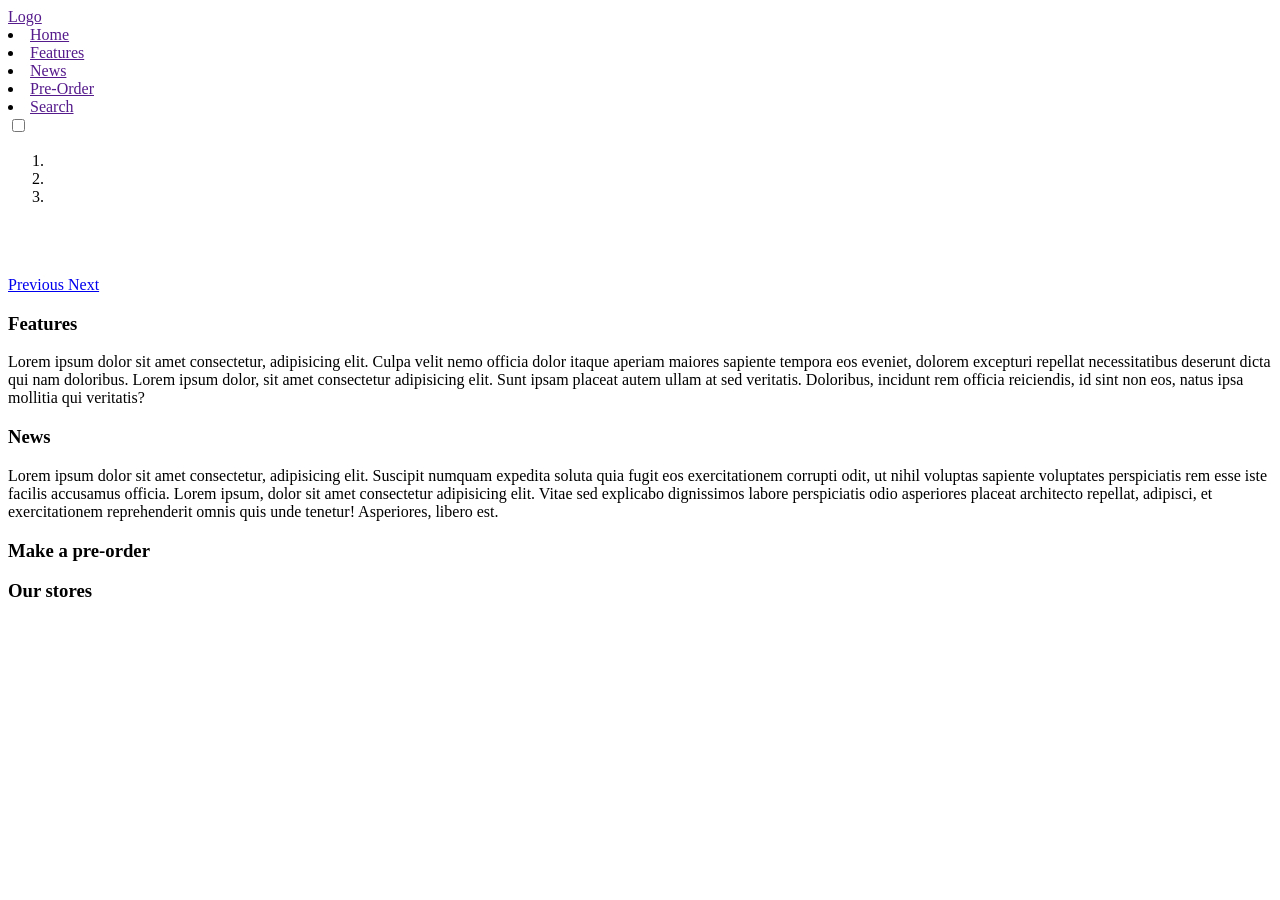
==== CSSBootHomework/index.html @ a09dc95c "trash deleted" ====
﻿<!DOCTYPE html>
<html lang="en">
<head>
	<meta charset="UTF-8">
	<meta name="viewport" content="width=device-width, initial-scale=1.0">
	<meta http-equiv="X-UA-Compatible" content="ie=edge">
	<link rel="stylesheet" href="../../wwwroot/lib/bootstrap-4.3.1-dist/css/bootstrap.min.css">
	<link rel="stylesheet" href="../../wwwroot/css/site.css">
	<title>Document</title>
</head>
<body>
	<div class="header">
		<a href="" class="logo">Logo</a>
		<nav class="mmenu">
			<li><a href="">Home</a></li>
			<li><a href="">Features</a></li>
			<li><a href="">News</a></li>
			<li><a href="">Pre-Order</a></li>
			<li><a href="">Search</a></li>
			<label class="switch">
				<input type="checkbox">
				<span class="slider round"></span>
			</label>
		</nav>
	</div>

	<div class="main">
		<div id="carousel1" class="carousel slide" data-ride="carousel">
			<ol class="carousel-indicators">
				<li data-target="#carousel1" data-slide-to="0" class="active"></li>
				<li data-target="#carousel1" data-slide-to="1"></li>
				<li data-target="#carousel1" data-slide-to="2"></li>
			</ol>
			<div class="carousel-inner">
				<div class="carousel-item active">
					<img class="d-block w-100" src="../../wwwroot/images/1.jpg" alt="">
				</div>
				<div class="carousel-item">
					<img class="d-block w-100" src="../../wwwroot/images/2.jpg" alt="">
				</div>
				<div class="carousel-item">
					<img class="d-block w-100" src="../../wwwroot/images/3.jpg" alt="">
				</div>
			</div>
			<a class="carousel-control-prev" href="#carousel1" role="button" data-slide="prev">
				<span class="carousel-control-prev-icon" aria-hidden="true"></span>
				<span class="sr-only">Previous</span>
			</a>
			<a class="carousel-control-next" href="#carousel1" role="button" data-slide="next">
				<span class="carousel-control-next-icon" aria-hidden="true"></span>
				<span class="sr-only">Next</span>
			</a>
		</div>

		<div class="wrapper">
			<div class="block l-block">
				<h3 class="caption">Features</h3>
				<p class="text">Lorem ipsum dolor sit amet consectetur, adipisicing elit. Culpa velit nemo officia dolor itaque aperiam maiores sapiente tempora eos eveniet, dolorem excepturi repellat necessitatibus deserunt dicta qui nam doloribus. Lorem ipsum dolor, sit amet consectetur adipisicing elit. Sunt ipsam placeat autem ullam at sed veritatis. Doloribus, incidunt rem officia reiciendis, id sint non eos, natus ipsa mollitia qui veritatis?</p>
			</div>
			
			<div class="block d-block">
				<h3 class="caption">News</h3>
				<p class="text">Lorem ipsum dolor sit amet consectetur, adipisicing elit. Suscipit numquam expedita soluta quia fugit eos exercitationem corrupti odit, ut nihil voluptas sapiente voluptates perspiciatis rem esse iste facilis accusamus officia. Lorem ipsum, dolor sit amet consectetur adipisicing elit. Vitae sed explicabo dignissimos labore perspiciatis odio asperiores placeat architecto repellat, adipisci, et exercitationem reprehenderit omnis quis unde tenetur! Asperiores, libero est.</p>
			</div>
			
			<div class="block l-block">
				<h3 class="caption">Make a pre-order</h3>
				
			</div>
			
			<div class="block l-block">
				<h3 class="caption">Our stores</h3>
				
			</div>
		</div>
	</div>
	<div class="footer">
		<div class="wrapper">
			<a href="" class="totop"></a>
			<p class="copyright"></p>
		</div>
	</div>
</body>
	<script src="../../wwwroot/lib/jquery/dist/jquery-3.3.1.min.js"></script>
	<script src="../../wwwroot/lib/bootstrap-4.3.1-dist/js/bootstrap.min.js"></script>
	<script src="../../wwwroot/js/site.js"></script>
</html>
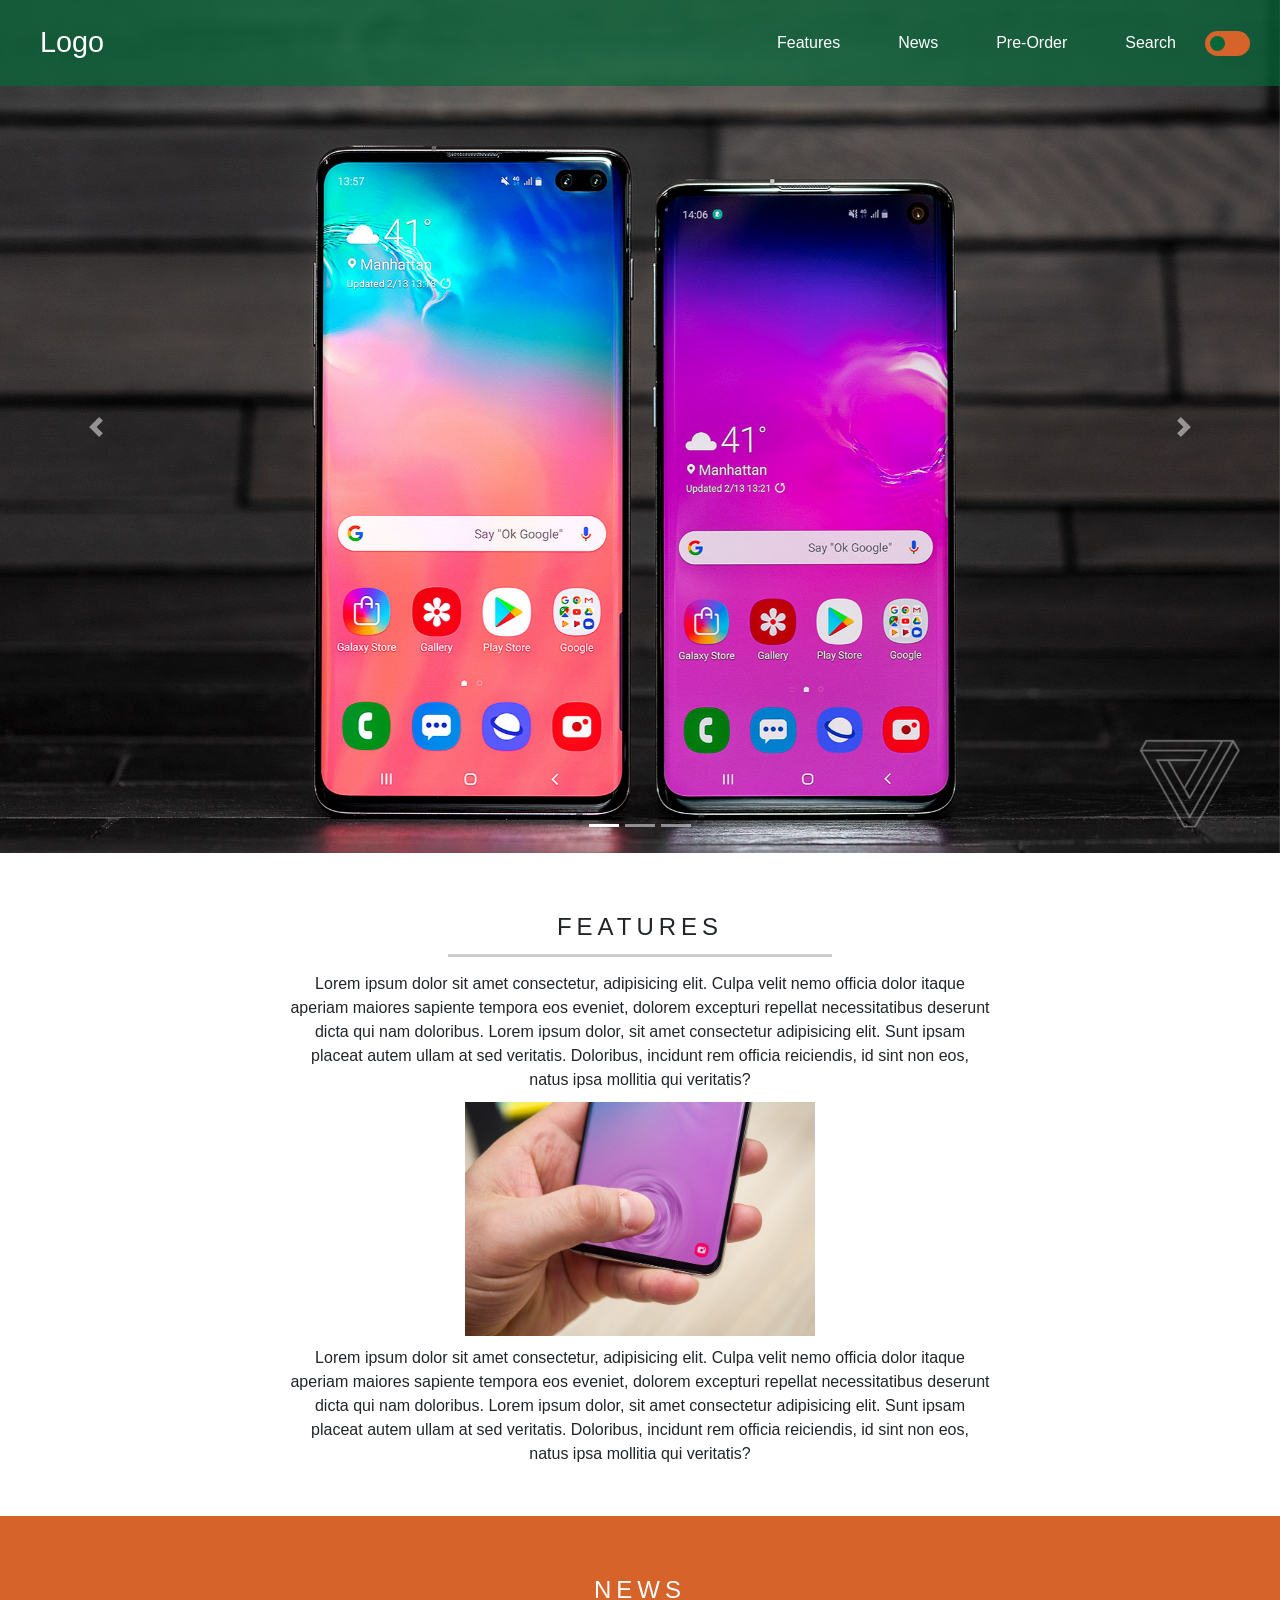
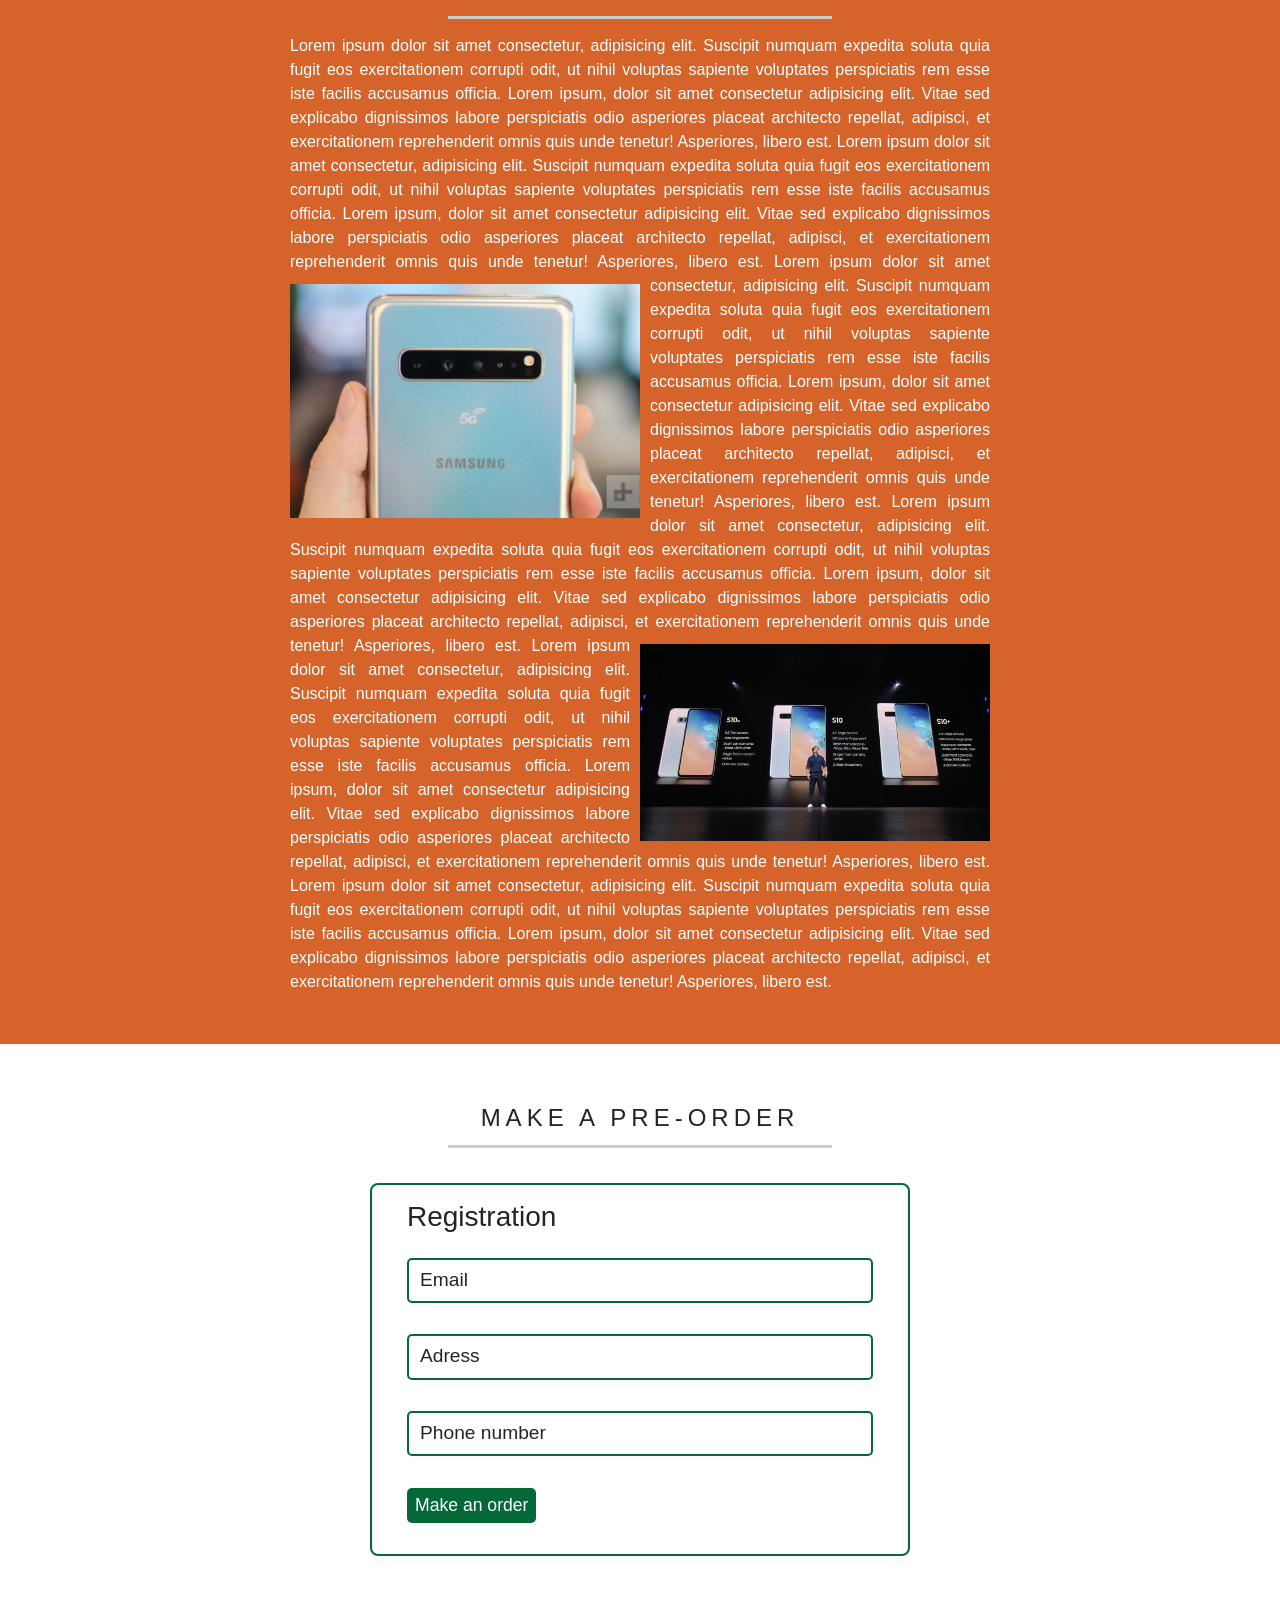
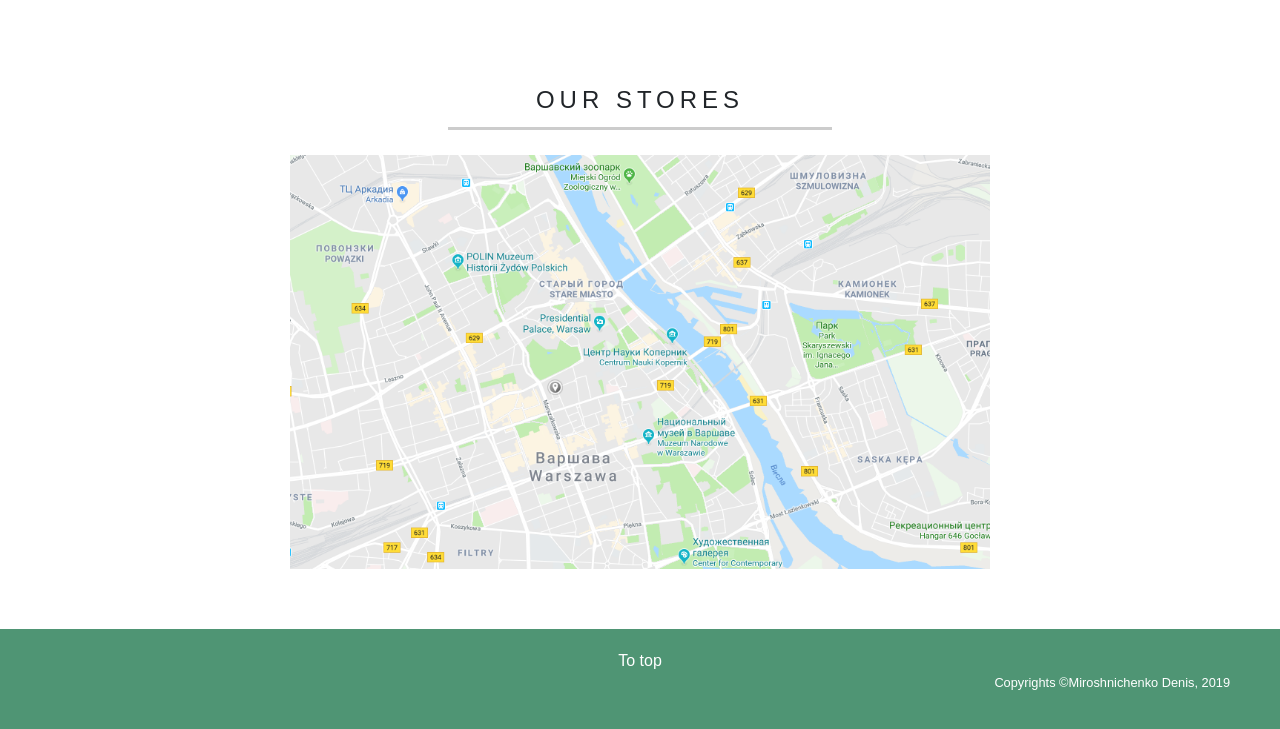
==== commit f0ad93cc: "last changes" ====
--- a/CSSBootHomework/index.html
+++ b/CSSBootHomework/index.html
@@ -4,24 +4,25 @@
 	<meta charset="UTF-8">
 	<meta name="viewport" content="width=device-width, initial-scale=1.0">
 	<meta http-equiv="X-UA-Compatible" content="ie=edge">
-	<link rel="stylesheet" href="../../wwwroot/lib/bootstrap-4.3.1-dist/css/bootstrap.min.css">
-	<link rel="stylesheet" href="../../wwwroot/css/site.css">
+	<link rel="stylesheet" href="./wwwroot/lib/bootstrap-4.3.1-dist/css/bootstrap.min.css">
+	<link rel="stylesheet" href="./wwwroot/css/site.css">
 	<title>Document</title>
 </head>
-<body>
-	<div class="header">
+<body data-spy="scroll" data-target="#mmenu" data-offset=0>
+	<a name="#top"></a>
+	
+	<input type="checkbox" id="themeswapper">
+	<label class="switch" for="themeswapper">
+		<span class="slider round"></span>
+	</label>
+	<div class="header theme-1">
 		<a href="" class="logo">Logo</a>
-		<nav class="mmenu">
-			<li><a href="">Home</a></li>
-			<li><a href="">Features</a></li>
-			<li><a href="">News</a></li>
-			<li><a href="">Pre-Order</a></li>
-			<li><a href="">Search</a></li>
-			<label class="switch">
-				<input type="checkbox">
-				<span class="slider round"></span>
-			</label>
-		</nav>
+		<ul class="nav nav-pills" id="mmenu">
+			<li class="nav-item"><a class="nav-link" href="#features">Features</a></li>
+			<li class="nav-item"><a class="nav-link" href="#news">News</a></li>
+			<li class="nav-item"><a class="nav-link" href="#preorder">Pre-Order</a></li>
+			<li class="nav-item"><a class="nav-link disable" href="#">Search</a></li>
+		</ul>
 	</div>
 
 	<div class="main">
@@ -33,13 +34,13 @@
 			</ol>
 			<div class="carousel-inner">
 				<div class="carousel-item active">
-					<img class="d-block w-100" src="../../wwwroot/images/1.jpg" alt="">
+					<img class="d-block w-100" src="./wwwroot/images/1.jpg" alt="">
 				</div>
 				<div class="carousel-item">
-					<img class="d-block w-100" src="../../wwwroot/images/2.jpg" alt="">
+					<img class="d-block w-100" src="./wwwroot/images/2.jpg" alt="">
 				</div>
 				<div class="carousel-item">
-					<img class="d-block w-100" src="../../wwwroot/images/3.jpg" alt="">
+					<img class="d-block w-100" src="./wwwroot/images/3.jpg" alt="">
 				</div>
 			</div>
 			<a class="carousel-control-prev" href="#carousel1" role="button" data-slide="prev">
@@ -53,35 +54,62 @@
 		</div>
 
 		<div class="wrapper">
-			<div class="block l-block">
+			<div class="block l-block" id="features">
 				<h3 class="caption">Features</h3>
+				<p class="text">Lorem ipsum dolor sit amet consectetur, adipisicing elit. Culpa velit nemo officia dolor itaque aperiam maiores sapiente tempora eos eveniet, dolorem excepturi repellat necessitatibus deserunt dicta qui nam doloribus. Lorem ipsum dolor, sit amet consectetur adipisicing elit. Sunt ipsam placeat autem ullam at sed veritatis. Doloribus, incidunt rem officia reiciendis, id sint non eos, natus ipsa mollitia qui veritatis?</p>
+				<img src="./wwwroot/images/5.jpg" alt="" class="img">
 				<p class="text">Lorem ipsum dolor sit amet consectetur, adipisicing elit. Culpa velit nemo officia dolor itaque aperiam maiores sapiente tempora eos eveniet, dolorem excepturi repellat necessitatibus deserunt dicta qui nam doloribus. Lorem ipsum dolor, sit amet consectetur adipisicing elit. Sunt ipsam placeat autem ullam at sed veritatis. Doloribus, incidunt rem officia reiciendis, id sint non eos, natus ipsa mollitia qui veritatis?</p>
 			</div>
 			
-			<div class="block d-block">
+			<div class="block d-block theme-2" id="news">
 				<h3 class="caption">News</h3>
-				<p class="text">Lorem ipsum dolor sit amet consectetur, adipisicing elit. Suscipit numquam expedita soluta quia fugit eos exercitationem corrupti odit, ut nihil voluptas sapiente voluptates perspiciatis rem esse iste facilis accusamus officia. Lorem ipsum, dolor sit amet consectetur adipisicing elit. Vitae sed explicabo dignissimos labore perspiciatis odio asperiores placeat architecto repellat, adipisci, et exercitationem reprehenderit omnis quis unde tenetur! Asperiores, libero est.</p>
+				<p class="text">Lorem ipsum dolor sit amet consectetur, adipisicing elit. Suscipit numquam expedita soluta quia fugit eos exercitationem corrupti odit, ut nihil voluptas sapiente voluptates perspiciatis rem esse iste facilis accusamus officia. Lorem ipsum, dolor sit amet consectetur adipisicing elit. Vitae sed explicabo dignissimos labore perspiciatis odio asperiores placeat architecto repellat, adipisci, et exercitationem reprehenderit omnis quis unde tenetur! Asperiores, libero est. Lorem ipsum dolor sit amet consectetur, adipisicing elit. Suscipit numquam expedita soluta quia fugit eos exercitationem corrupti odit, ut nihil voluptas sapiente voluptates perspiciatis rem esse iste facilis accusamus officia. Lorem ipsum, dolor sit amet consectetur adipisicing elit. Vitae sed explicabo dignissimos labore perspiciatis odio asperiores placeat architecto repellat, adipisci, et exercitationem reprehenderit omnis quis unde tenetur! Asperiores, libero est.
+				<img src="./wwwroot/images/4.jpg" alt="" class="img left">
+				Lorem ipsum dolor sit amet consectetur, adipisicing elit. Suscipit numquam expedita soluta quia fugit eos exercitationem corrupti odit, ut nihil voluptas sapiente voluptates perspiciatis rem esse iste facilis accusamus officia. Lorem ipsum, dolor sit amet consectetur adipisicing elit. Vitae sed explicabo dignissimos labore perspiciatis odio asperiores placeat architecto repellat, adipisci, et exercitationem reprehenderit omnis quis unde tenetur! Asperiores, libero est. Lorem ipsum dolor sit amet consectetur, adipisicing elit. Suscipit numquam expedita soluta quia fugit eos exercitationem corrupti odit, ut nihil voluptas sapiente voluptates perspiciatis rem esse iste facilis accusamus officia. Lorem ipsum, dolor sit amet consectetur adipisicing elit. Vitae sed explicabo dignissimos labore perspiciatis odio asperiores placeat architecto repellat, adipisci, et exercitationem reprehenderit omnis quis unde tenetur! Asperiores, libero est.
+				<img src="./wwwroot/images/6.jpg" alt="" class="img right">
+				Lorem ipsum dolor sit amet consectetur, adipisicing elit. Suscipit numquam expedita soluta quia fugit eos exercitationem corrupti odit, ut nihil voluptas sapiente voluptates perspiciatis rem esse iste facilis accusamus officia. Lorem ipsum, dolor sit amet consectetur adipisicing elit. Vitae sed explicabo dignissimos labore perspiciatis odio asperiores placeat architecto repellat, adipisci, et exercitationem reprehenderit omnis quis unde tenetur! Asperiores, libero est. Lorem ipsum dolor sit amet consectetur, adipisicing elit. Suscipit numquam expedita soluta quia fugit eos exercitationem corrupti odit, ut nihil voluptas sapiente voluptates perspiciatis rem esse iste facilis accusamus officia. Lorem ipsum, dolor sit amet consectetur adipisicing elit. Vitae sed explicabo dignissimos labore perspiciatis odio asperiores placeat architecto repellat, adipisci, et exercitationem reprehenderit omnis quis unde tenetur! Asperiores, libero est. </p>
 			</div>
 			
-			<div class="block l-block">
+			<div class="block l-block" id="preorder">
 				<h3 class="caption">Make a pre-order</h3>
-				
+				<form>
+						<div class="formlabel">
+							<h3>Registration</h3>
+						</div>
+						<div class="form-group-handler">
+							<div class="form-group">
+								<input placeholder=" " required pattern="[a-z0-9._%+-]+@@[a-z0-9.-]+\.[a-z]{2,3}$" type="text" name="Email" />
+								<label for="Email">Email</label>
+							</div>
+							<div class="form-group">
+								<input placeholder=" " required type="text" name="adress" />
+								<label for="adress">Adress</label>
+							</div>
+							<div class="form-group">
+								<input placeholder=" " required pattern="+(0-9){12}" type="text" name="phone" />
+								<label for="phone">Phone number</label>
+							</div>
+							<div class="form-group">
+								<input type="submit" value="Make an order" />
+							</div>
+						</div>
+				</form>
 			</div>
 			
-			<div class="block l-block">
+			<div class="block l-block" id="search">
 				<h3 class="caption">Our stores</h3>
-				
+				<img src="./wwwroot/images/1.PNG" alt="" class="img">
 			</div>
 		</div>
 	</div>
-	<div class="footer">
+	<div class="footer theme-1">
 		<div class="wrapper">
-			<a href="" class="totop"></a>
-			<p class="copyright"></p>
+		<a href="#top" class="totop">To top</a>
+		<p class="copy">Copyrights &copyMiroshnichenko Denis, 2019</p>
 		</div>
 	</div>
 </body>
-	<script src="../../wwwroot/lib/jquery/dist/jquery-3.3.1.min.js"></script>
-	<script src="../../wwwroot/lib/bootstrap-4.3.1-dist/js/bootstrap.min.js"></script>
-	<script src="../../wwwroot/js/site.js"></script>
+	<script src="./wwwroot/lib/jquery/dist/jquery-3.3.1.min.js"></script>
+	<script src="./wwwroot/lib/bootstrap-4.3.1-dist/js/bootstrap.min.js"></script>
+	<script src="./wwwroot/js/site.js"></script>
 </html>
--- a/CSSBootHomework/wwwroot/css/site.css
+++ b/CSSBootHomework/wwwroot/css/site.css
@@ -0,0 +1,346 @@
+body {
+  overflow-y: scroll;
+}
+
+body, html {
+  margin: 0;
+  padding: 0;
+  scroll-behavior: smooth;
+}
+
+body a, html a {
+  text-decoration: none;
+  color: #fff;
+}
+
+body a:hover, html a:hover {
+  text-decoration: none;
+  color: #000;
+}
+
+body li, html li {
+  list-style-type: none;
+}
+
+body .invisible, html .invisible {
+  visibility: hidden;
+}
+
+.theme-1 {
+  background-color: rgba(5, 104, 57, 0.7);
+  -webkit-transition: 1s;
+  transition: 1s;
+}
+
+.theme-2 {
+  background-color: #d5632a;
+  -webkit-transition: 1s;
+  transition: 1s;
+}
+
+.switch {
+  position: fixed;
+  z-index: 10;
+  width: 45px;
+  height: 25px;
+  top: 31px;
+  right: 30px;
+}
+
+#themeswapper {
+  position: absolute;
+  opacity: 0;
+  width: 0;
+  height: 0;
+}
+
+.slider {
+  position: absolute;
+  cursor: pointer;
+  width: 45px;
+  top: 0;
+  left: 0;
+  right: 0;
+  bottom: 0;
+  background-color: #d5632a;
+  -webkit-transition: .4s;
+  transition: .4s;
+}
+
+.slider:before {
+  position: absolute;
+  content: "";
+  height: 15px;
+  width: 15px;
+  left: 5px;
+  top: 5px;
+  background-color: #056839;
+  -webkit-transition: .4s;
+  transition: .4s;
+}
+
+input:checked + .switch .slider {
+  background-color: #056839;
+}
+
+input:focus + .switch .slider {
+  -webkit-box-shadow: 0 0 1px #056839;
+          box-shadow: 0 0 1px #056839;
+}
+
+input:checked + .switch .slider:before {
+  -webkit-transform: translateX(20px);
+          transform: translateX(20px);
+  background-color: #d5632a;
+}
+
+.round {
+  border-radius: 20px;
+}
+
+.slider.round:before {
+  border-radius: 50%;
+}
+
+input:checked ~ .theme-1 {
+  background-color: rgba(213, 99, 42, 0.7);
+}
+
+input:checked ~ .main .theme-2 {
+  background-color: #056839;
+}
+
+.header {
+  padding: 15px 40px;
+  display: -ms-grid;
+  display: grid;
+  -ms-grid-columns: auto auto;
+      grid-template-columns: auto auto;
+  -webkit-box-pack: justify;
+      -ms-flex-pack: justify;
+          justify-content: space-between;
+  -webkit-box-align: center;
+      -ms-flex-align: center;
+          align-items: center;
+  position: fixed;
+  left: 0;
+  top: 0;
+  z-index: 2;
+  width: 100%;
+}
+
+.header .logo {
+  font-size: 1.8em;
+  color: #fff;
+}
+
+.header #mmenu {
+  display: -webkit-box;
+  display: -ms-flexbox;
+  display: flex;
+  -webkit-box-pack: center;
+      -ms-flex-pack: center;
+          justify-content: center;
+  -webkit-box-align: center;
+      -ms-flex-align: center;
+          align-items: center;
+}
+
+.header #mmenu li, .header #mmenu label {
+  padding: 8px 13px;
+}
+
+.header #mmenu li:last-of-type {
+  margin-right: 35px;
+}
+
+.main {
+  position: relative;
+}
+
+.main .carousel {
+  max-height: 100vh;
+  overflow: hidden;
+}
+
+.main .block {
+  padding: 30px 0 50px 0;
+  display: -webkit-box;
+  display: -ms-flexbox;
+  display: flex;
+  -webkit-box-orient: vertical;
+  -webkit-box-direction: normal;
+      -ms-flex-direction: column;
+          flex-direction: column;
+  -webkit-box-pack: center;
+      -ms-flex-pack: center;
+          justify-content: center;
+}
+
+.main .block .caption {
+  position: relative;
+  text-transform: uppercase;
+  font-size: 1.5em;
+  text-align: center;
+  letter-spacing: 5px;
+  margin: 30px 0;
+}
+
+.main .block .caption::before {
+  position: absolute;
+  content: "";
+  height: 3px;
+  background-color: #ccc;
+  width: 30%;
+  bottom: -15px;
+  left: 35%;
+}
+
+.main .block .text {
+  text-align: center;
+  width: 60%;
+  max-width: 700px;
+  margin: 0 auto;
+}
+
+.main .block .img {
+  max-width: 350px;
+  margin: 10px auto;
+}
+
+.main #news .text {
+  text-align: justify;
+}
+
+.main #news .left {
+  margin: 10px 10px 0 0;
+  float: left;
+}
+
+.main #news .right {
+  margin: 10px 0 0 10px;
+  float: right;
+}
+
+.main #search img {
+  min-width: 700px;
+}
+
+.main .d-block {
+  color: #fff;
+}
+
+.main form {
+  padding: 15px 35px;
+  border: 2px solid #056839;
+  border-radius: 8px;
+  width: 60vw;
+  min-width: 315px;
+  max-width: 540px;
+  margin: 20px auto;
+}
+
+.main .form-group-handler {
+  display: -webkit-box;
+  display: -ms-flexbox;
+  display: flex;
+  -webkit-box-orient: vertical;
+  -webkit-box-direction: normal;
+      -ms-flex-direction: column;
+          flex-direction: column;
+  -ms-flex-pack: distribute;
+      justify-content: space-around;
+  height: calc(40vh - 63px);
+  min-height: 248px;
+}
+
+.main .form-group {
+  position: relative;
+  margin: 5px 0;
+}
+
+.main .form-group label {
+  font-size: 1.2em;
+  position: absolute;
+  padding: 0 5px;
+  z-index: 2;
+  left: 8px;
+  top: 8px;
+  -webkit-transition: 0.3s;
+  transition: 0.3s;
+  background-color: #fff;
+}
+
+.main .form-group input[type="text"], .main .form-group input[type="password"] {
+  font-size: 1.3em;
+  padding: 5px 13px;
+  border: 2px solid #056839;
+  border-radius: 5px;
+  width: 100%;
+}
+
+.main .form-group input[type="text"]:invalid:not(:focus):not(:placeholder-shown),
+.main .form-group input[type="password"]:invalid:not(:focus):not(:placeholder-shown) {
+  border-color: red;
+}
+
+.main .form-group input[type="text"]:valid,
+.main .form-group input[type="password"]:valid {
+  border-color: #056839;
+}
+
+.main .form-group input[type="text"]:focus,
+.main .form-group input[type="password"]:focus {
+  border-color: blue;
+}
+
+.main .form-group input[type="text"]:invalid:not(:focus):not(:placeholder-shown) + label,
+.main .form-group input[type="password"]:invalid:not(:focus):not(:placeholder-shown) + label,
+.main .form-group input[type="text"]:valid + label,
+.main .form-group input[type="password"]:valid + label,
+.main .form-group input[type="text"]:focus + label,
+.main .form-group input[type="password"]:focus + label {
+  font-size: 0.8em;
+  top: -9px;
+}
+
+.main .form-group input[type="submit"] {
+  min-width: 70px;
+  min-height: 35px;
+  background-color: #056839;
+  color: #fff;
+  font-size: 1.1em;
+  cursor: pointer;
+  border-radius: 5px;
+  border: 2px solid transparent;
+  -webkit-transition: 0.3s;
+  transition: 0.3s;
+}
+
+.main .form-group input[type="submit"]:hover {
+  border-color: #056839;
+  background-color: #fff;
+  color: #056839;
+  font-weight: bold;
+}
+
+.footer {
+  width: 100%;
+  height: 100px;
+  padding: 20px 0;
+}
+
+.footer .totop {
+  text-align: center;
+  display: block;
+  width: 100%;
+  color: #fff;
+}
+
+.footer .copy {
+  float: right;
+  font-size: 0.8em;
+  color: #fff;
+  margin-right: 50px;
+}
+/*# sourceMappingURL=site.css.map */
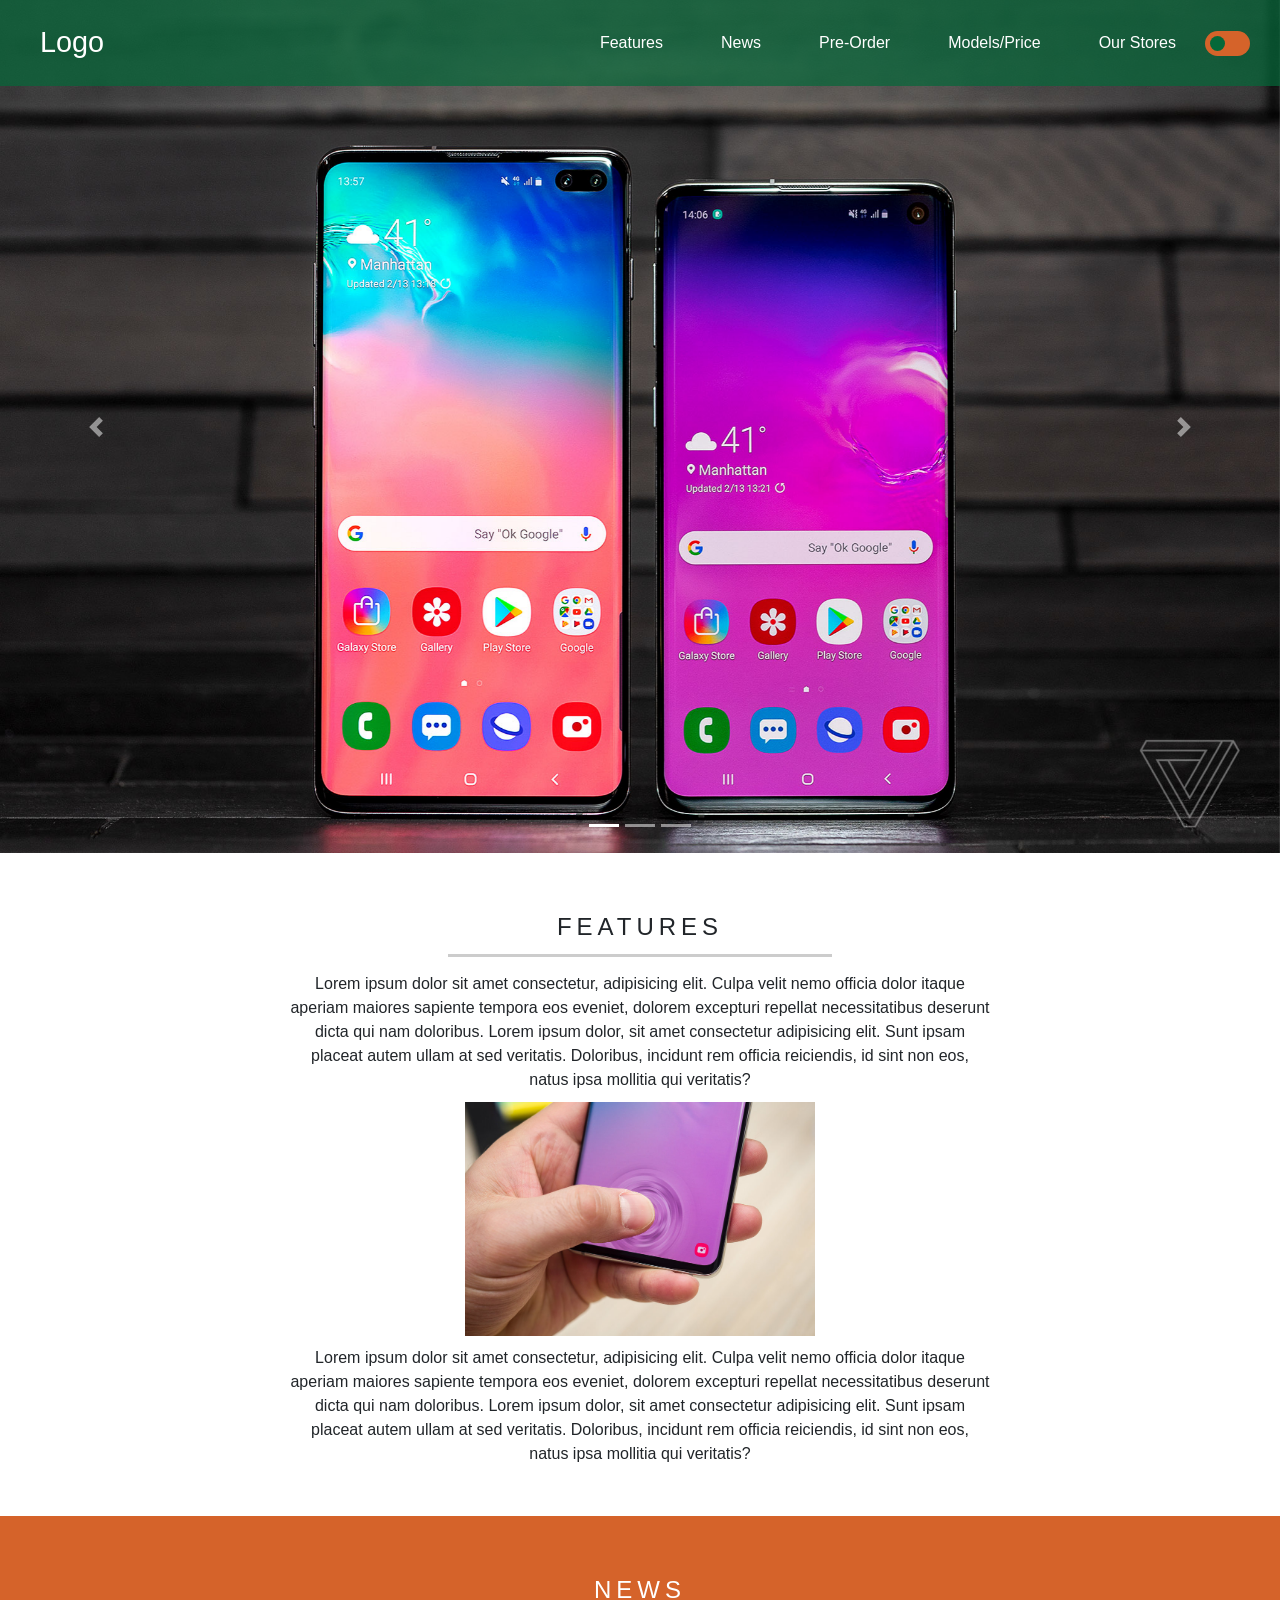
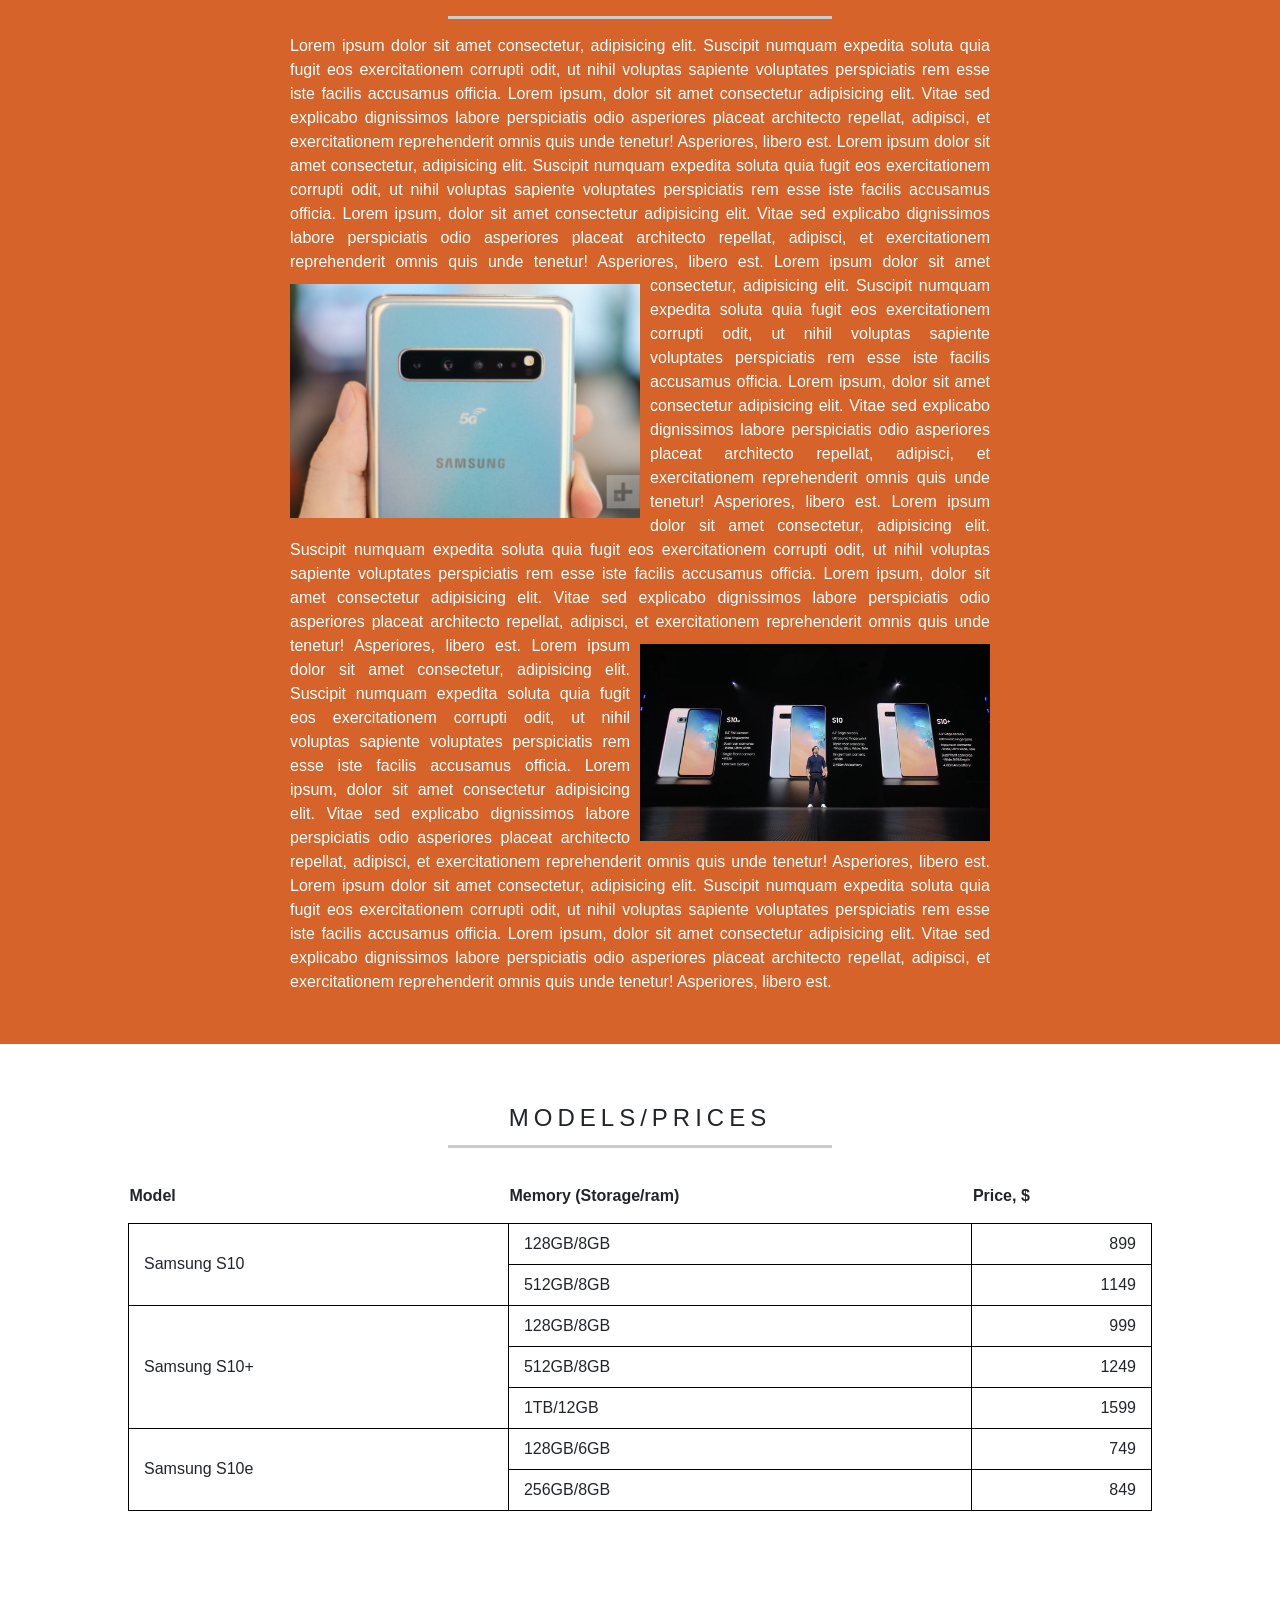
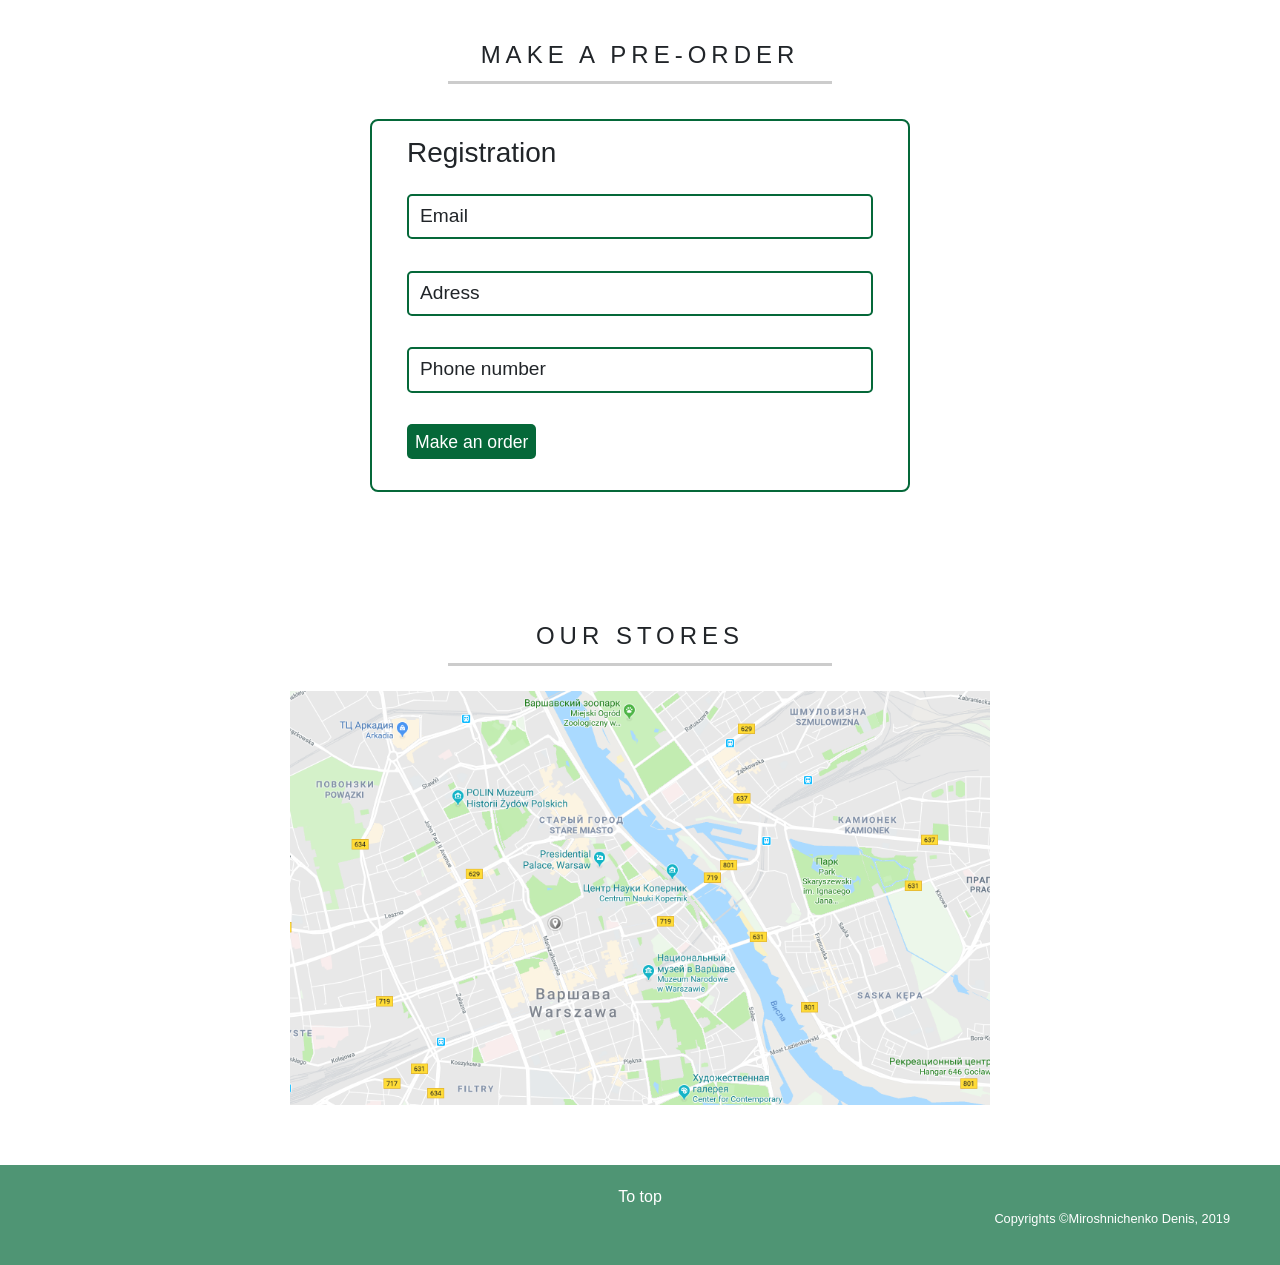
==== commit f58b348a: "last changes" ====
--- a/CSSBootHomework/index.html
+++ b/CSSBootHomework/index.html
@@ -21,7 +21,8 @@
 			<li class="nav-item"><a class="nav-link" href="#features">Features</a></li>
 			<li class="nav-item"><a class="nav-link" href="#news">News</a></li>
 			<li class="nav-item"><a class="nav-link" href="#preorder">Pre-Order</a></li>
-			<li class="nav-item"><a class="nav-link disable" href="#">Search</a></li>
+			<li class="nav-item"><a class="nav-link" href="#modelsprice">Models/Price</a></li>
+			<li class="nav-item"><a class="nav-link" href="#map">Our Stores</a></li>
 		</ul>
 	</div>
 
@@ -69,7 +70,47 @@
 				<img src="./wwwroot/images/6.jpg" alt="" class="img right">
 				Lorem ipsum dolor sit amet consectetur, adipisicing elit. Suscipit numquam expedita soluta quia fugit eos exercitationem corrupti odit, ut nihil voluptas sapiente voluptates perspiciatis rem esse iste facilis accusamus officia. Lorem ipsum, dolor sit amet consectetur adipisicing elit. Vitae sed explicabo dignissimos labore perspiciatis odio asperiores placeat architecto repellat, adipisci, et exercitationem reprehenderit omnis quis unde tenetur! Asperiores, libero est. Lorem ipsum dolor sit amet consectetur, adipisicing elit. Suscipit numquam expedita soluta quia fugit eos exercitationem corrupti odit, ut nihil voluptas sapiente voluptates perspiciatis rem esse iste facilis accusamus officia. Lorem ipsum, dolor sit amet consectetur adipisicing elit. Vitae sed explicabo dignissimos labore perspiciatis odio asperiores placeat architecto repellat, adipisci, et exercitationem reprehenderit omnis quis unde tenetur! Asperiores, libero est. </p>
 			</div>
-			
+			<div class="block l-block" id="modelsprice">
+				<h3 class="caption">Models/Prices</h3>
+				<table>
+						<tr>
+							<th>Model</th>
+							<th>Memory (Storage/ram)</th>
+							<th>Price, $</th>
+						<tr>
+						<tr>
+						  <td rowspan="2">Samsung S10</td>
+						  <td>128GB/8GB</td>
+						  <td class="price">899</td>
+						</tr>
+						<tr>
+						  <td>512GB/8GB</td>
+						  <td class="price">1149</td>
+						</tr>
+						<tr>
+						  <td rowspan="3">Samsung S10+</td>
+						  <td>128GB/8GB</td>
+						  <td class="price">999</td>
+						</tr>
+						<tr>
+						  <td>512GB/8GB</td>
+						  <td class="price">1249</td>
+						</tr>
+						<tr>
+						  <td>1TB/12GB</td>
+						  <td class="price">1599</td>
+						</tr>
+						<tr>
+						  <td rowspan="2">Samsung S10e</td>
+						  <td>128GB/6GB</td>
+						  <td class="price">749</td>
+						</tr>
+						<tr>
+						  <td>256GB/8GB</td>
+						  <td class="price">849</td>
+						</tr>
+					  </table>
+			</div>
 			<div class="block l-block" id="preorder">
 				<h3 class="caption">Make a pre-order</h3>
 				<form>
@@ -96,7 +137,7 @@
 				</form>
 			</div>
 			
-			<div class="block l-block" id="search">
+			<div class="block l-block" id="map">
 				<h3 class="caption">Our stores</h3>
 				<img src="./wwwroot/images/1.PNG" alt="" class="img">
 			</div>
--- a/CSSBootHomework/wwwroot/css/site.css
+++ b/CSSBootHomework/wwwroot/css/site.css
@@ -208,6 +208,31 @@
   margin: 10px auto;
 }
 
+.main .block table {
+  width: 80%;
+  margin: 20px auto;
+}
+
+.main .block table td {
+  border: 1px solid #000;
+  padding: 8px 15px;
+  -webkit-transition: 0.2s;
+  transition: 0.2s;
+  cursor: pointer;
+}
+
+.main .block table td:hover {
+  background-color: #ccc;
+}
+
+.main .block table th {
+  padding-bottom: 15px;
+}
+
+.main .block table .price {
+  text-align: right;
+}
+
 .main #news .text {
   text-align: justify;
 }
@@ -222,7 +247,7 @@
   float: right;
 }
 
-.main #search img {
+.main #map img {
   min-width: 700px;
 }
 
